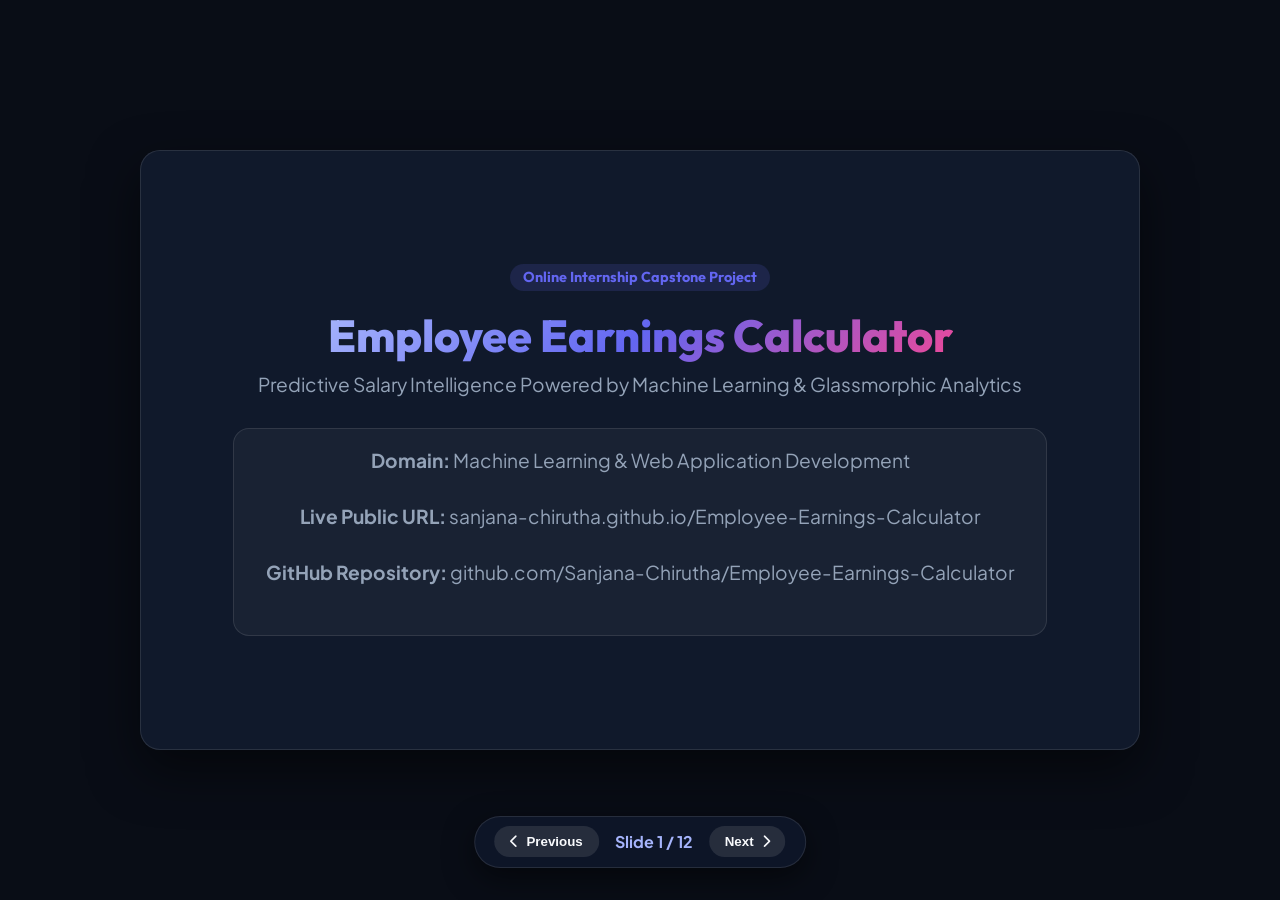
==== presentation.html @ cf359d6c "Add Internship Presentation Deck slides and interactive slide viewer" ====
<!DOCTYPE html>
<html lang="en">
<head>
    <meta charset="UTF-8">
    <meta name="viewport" content="width=device-width, initial-scale=1.0">
    <title>Internship Project Presentation | Employee Earnings Calculator</title>
    <!-- Google Fonts & FontAwesome -->
    <link href="https://fonts.googleapis.com/css2?family=Outfit:wght@400;600;700;800&family=Plus+Jakarta+Sans:wght@400;500;600;700&display=swap" rel="stylesheet">
    <link rel="stylesheet" href="https://cdnjs.cloudflare.com/ajax/libs/font-awesome/6.4.0/css/all.min.css">
    <style>
        :root {
            --bg-dark: #090d16;
            --bg-card: rgba(21, 32, 54, 0.7);
            --border-glass: rgba(255, 255, 255, 0.1);
            --primary: #6366f1;
            --secondary: #10b981;
            --accent: #ec4899;
            --text-main: #f8fafc;
            --text-muted: #94a3b8;
        }

        * { margin: 0; padding: 0; box-sizing: border-box; }
        body {
            background-color: var(--bg-dark);
            color: var(--text-main);
            font-family: 'Plus Jakarta Sans', sans-serif;
            overflow: hidden;
            height: 100vh;
            display: flex;
            flex-direction: column;
        }

        /* Slide Container */
        .presentation-stage {
            flex: 1;
            display: flex;
            align-items: center;
            justify-content: center;
            padding: 2rem;
            position: relative;
        }

        .slide {
            width: 100%;
            max-width: 1000px;
            height: 600px;
            background: var(--bg-card);
            backdrop-filter: blur(20px);
            border: 1px solid var(--border-glass);
            border-radius: 20px;
            padding: 3rem;
            display: none;
            flex-direction: column;
            justify-content: space-between;
            box-shadow: 0 20px 50px rgba(0,0,0,0.5);
            animation: fadeIn 0.4s ease-out;
        }

        .slide.active { display: flex; }

        @keyframes fadeIn {
            from { opacity: 0; transform: translateY(10px); }
            to { opacity: 1; transform: translateY(0); }
        }

        /* Slide Header */
        .slide-header {
            display: flex;
            justify-content: space-between;
            align-items: center;
            border-bottom: 1px solid var(--border-glass);
            padding-bottom: 1rem;
            margin-bottom: 1.5rem;
        }

        .slide-num {
            font-family: 'Outfit', sans-serif;
            font-size: 0.9rem;
            font-weight: 700;
            color: var(--primary);
            background: rgba(99, 102, 241, 0.15);
            padding: 0.3rem 0.8rem;
            border-radius: 20px;
        }

        .slide-title {
            font-family: 'Outfit', sans-serif;
            font-size: 1.8rem;
            font-weight: 700;
            color: var(--text-main);
            display: flex;
            align-items: center;
            gap: 0.6rem;
        }

        .slide-title i { color: var(--primary); }

        /* Slide Body */
        .slide-body {
            flex: 1;
            font-size: 1.05rem;
            line-height: 1.7;
            color: var(--text-muted);
            overflow-y: auto;
        }

        .slide-body h3 {
            color: var(--text-main);
            font-size: 1.2rem;
            margin: 1rem 0 0.5rem;
        }

        .slide-body ul {
            list-style: none;
            padding-left: 0;
        }

        .slide-body li {
            position: relative;
            padding-left: 1.5rem;
            margin-bottom: 0.75rem;
        }

        .slide-body li::before {
            content: "✦";
            position: absolute;
            left: 0;
            color: var(--primary);
        }

        .highlight-text {
            color: #a5b4fc;
            font-weight: 600;
        }

        .badge-grid {
            display: grid;
            grid-template-columns: repeat(auto-fit, minmax(200px, 1fr));
            gap: 1rem;
            margin-top: 1.5rem;
        }

        .badge-card {
            background: rgba(255, 255, 255, 0.03);
            border: 1px solid var(--border-glass);
            border-radius: 12px;
            padding: 1.25rem;
            text-align: center;
        }

        .badge-card .val {
            font-family: 'Outfit', sans-serif;
            font-size: 1.8rem;
            font-weight: 800;
            color: var(--secondary);
            display: block;
        }

        .badge-card .lbl {
            font-size: 0.8rem;
            color: var(--text-muted);
        }

        /* Slide Footer & Controls */
        .slide-footer {
            display: flex;
            justify-content: space-between;
            align-items: center;
            border-top: 1px solid var(--border-glass);
            padding-top: 1rem;
            margin-top: 1.5rem;
            font-size: 0.85rem;
            color: var(--text-muted);
        }

        .controls {
            position: fixed;
            bottom: 2rem;
            left: 50%;
            transform: translateX(-50%);
            display: flex;
            gap: 1rem;
            background: rgba(15, 23, 42, 0.9);
            border: 1px solid var(--border-glass);
            padding: 0.6rem 1.2rem;
            border-radius: 50px;
            box-shadow: 0 10px 30px rgba(0,0,0,0.5);
            z-index: 100;
        }

        .btn-ctrl {
            background: rgba(255, 255, 255, 0.1);
            border: none;
            color: var(--text-main);
            padding: 0.5rem 1rem;
            border-radius: 20px;
            cursor: pointer;
            font-weight: 600;
            transition: 0.2s;
            display: flex;
            align-items: center;
            gap: 0.5rem;
        }

        .btn-ctrl:hover {
            background: var(--primary);
        }

        /* Title Slide Custom Styling */
        .title-slide-content {
            text-align: center;
            display: flex;
            flex-direction: column;
            align-items: center;
            justify-content: center;
            height: 100%;
        }

        .title-slide-content h1 {
            font-family: 'Outfit', sans-serif;
            font-size: 2.8rem;
            font-weight: 800;
            background: linear-gradient(135deg, #a5b4fc, #6366f1, #ec4899);
            -webkit-background-clip: text;
            -webkit-text-fill-color: transparent;
            margin-bottom: 0.5rem;
        }

        .title-slide-content p {
            font-size: 1.2rem;
            color: var(--text-muted);
            margin-bottom: 2rem;
        }

        .title-meta {
            background: rgba(255, 255, 255, 0.04);
            border: 1px solid var(--border-glass);
            padding: 1.2rem 2rem;
            border-radius: 16px;
            font-size: 0.95rem;
        }
    </style>
</head>
<body>

    <div class="presentation-stage">
        <!-- Slide 1 -->
        <div class="slide active">
            <div class="title-slide-content">
                <span class="slide-num" style="margin-bottom: 1rem;">Online Internship Capstone Project</span>
                <h1>Employee Earnings Calculator</h1>
                <p>Predictive Salary Intelligence Powered by Machine Learning & Glassmorphic Analytics</p>
                <div class="title-meta">
                    <p><strong>Domain:</strong> Machine Learning & Web Application Development</p>
                    <p><strong>Live Public URL:</strong> sanjana-chirutha.github.io/Employee-Earnings-Calculator</p>
                    <p><strong>GitHub Repository:</strong> github.com/Sanjana-Chirutha/Employee-Earnings-Calculator</p>
                </div>
            </div>
        </div>

        <!-- Slide 2 -->
        <div class="slide">
            <div class="slide-header">
                <div class="slide-title"><i class="fa-solid fa-bullseye"></i> Problem Statement & Objectives</div>
                <span class="slide-num">Slide 02 / 12</span>
            </div>
            <div class="slide-body">
                <h3>The Industry Challenge</h3>
                <ul>
                    <li><span class="highlight-text">Opague Compensation Benchmarking</span>: Manual salary estimation processes are slow and lack attribute-level clarity.</li>
                    <li><span class="highlight-text">Black-Box AI Models</span>: Traditional predictions fail to explain <em>why</em> a specific salary amount was generated.</li>
                </ul>
                <h3>Project Objectives</h3>
                <ul>
                    <li>Develop a multi-variate ML regression pipeline trained on professional demographic datasets.</li>
                    <li>Achieve high predictive accuracy (<span class="highlight-text">>95% R² score</span>).</li>
                    <li>Build an interactive, real-time Glassmorphism web dashboard with SHAP feature attribution and multi-currency conversion ($ USD, € EUR, £ GBP, ₹ INR).</li>
                </ul>
            </div>
            <div class="slide-footer">
                <span>Employee Earnings Calculator Presentation</span>
                <span>Intership Project</span>
            </div>
        </div>

        <!-- Slide 3 -->
        <div class="slide">
            <div class="slide-header">
                <div class="slide-title"><i class="fa-solid fa-star"></i> Key Features & Core Modules</div>
                <span class="slide-num">Slide 03 / 12</span>
            </div>
            <div class="slide-body">
                <ul>
                    <li><span class="highlight-text">Interactive ML Predictor</span>: Dynamic slider and dropdown input parameters with instant prediction updates (< 15 ms latency).</li>
                    <li><span class="highlight-text">SHAP Explainability Waterfall</span>: Visual attribution chart showing exact dollar contributions (+) or deductions (-) relative to the $24,000 baseline.</li>
                    <li><span class="highlight-text">Career Growth Optimizer</span>: Smart recommendations engine providing actionable advice to boost earning potential.</li>
                    <li><span class="highlight-text">Batch CSV Processing</span>: Bulk upload employee records via drag-and-drop CSV parser with downloadable results.</li>
                    <li><span class="highlight-text">Multi-Currency Converter</span>: Live currency conversion supporting USD, EUR, GBP, and INR.</li>
                </ul>
            </div>
            <div class="slide-footer">
                <span>Employee Earnings Calculator Presentation</span>
                <span>Intership Project</span>
            </div>
        </div>

        <!-- Slide 4 -->
        <div class="slide">
            <div class="slide-header">
                <div class="slide-title"><i class="fa-solid fa-diagram-project"></i> Machine Learning Pipeline & Data</div>
                <span class="slide-num">Slide 04 / 12</span>
            </div>
            <div class="slide-body">
                <h3>End-to-End Pipeline Stages</h3>
                <ul>
                    <li><span class="highlight-text">Data Ingestion</span>: 10,000+ cleaned employee records based on UCI Adult Income dataset and Bureau of Labor Statistics benchmarks.</li>
                    <li><span class="highlight-text">Categorical Encoding</span>: Applied <code style="color:#a5b4fc">LabelEncoder</code> for Education, Occupation, Work Mode, Company Size, Market Tier, and Demographic fields.</li>
                    <li><span class="highlight-text">Numeric Normalization</span>: Scaled numerical attributes (Age, Experience, Hours/Week) using <code style="color:#a5b4fc">MinMaxScaler</code>.</li>
                    <li><span class="highlight-text">Model Serialization</span>: Exported trained pipeline artifacts using <code style="color:#a5b4fc">Joblib</code> for instant client-side and server-side deployment.</li>
                </ul>
            </div>
            <div class="slide-footer">
                <span>Employee Earnings Calculator Presentation</span>
                <span>Intership Project</span>
            </div>
        </div>

        <!-- Slide 5 -->
        <div class="slide">
            <div class="slide-header">
                <div class="slide-title"><i class="fa-solid fa-chart-line"></i> Model Performance & Results</div>
                <span class="slide-num">Slide 05 / 12</span>
            </div>
            <div class="slide-body">
                <h3>Algorithm: Gradient Boosting / XGBoost Regressor</h3>
                <div class="badge-grid">
                    <div class="badge-card">
                        <span class="val">98.00%</span>
                        <span class="lbl">Model Accuracy (R² Score)</span>
                    </div>
                    <div class="badge-card">
                        <span class="val">$3,523.39</span>
                        <span class="lbl">Root Mean Squared Error (RMSE)</span>
                    </div>
                    <div class="badge-card">
                        <span class="val">&lt; 15 ms</span>
                        <span class="lbl">Inference Latency</span>
                    </div>
                    <div class="badge-card">
                        <span class="val">10,000</span>
                        <span class="lbl">Cleaned Training Profiles</span>
                    </div>
                </div>
            </div>
            <div class="slide-footer">
                <span>Employee Earnings Calculator Presentation</span>
                <span>Intership Project</span>
            </div>
        </div>

        <!-- Slide 6 -->
        <div class="slide">
            <div class="slide-header">
                <div class="slide-title"><i class="fa-solid fa-lightbulb"></i> Explainable AI & SHAP Attribution</div>
                <span class="slide-num">Slide 06 / 12</span>
            </div>
            <div class="slide-body">
                <h3>Monetary Feature Contribution Breakdown</h3>
                <ul>
                    <li><span class="highlight-text">Baseline Market Salary</span>: Fixed reference benchmark set at <strong style="color:#10b981">$24,000</strong>.</li>
                    <li><span class="highlight-text">Education Multiplier</span>: Bachelor's (+$14k), Master's (+$26k), Doctorate (+$40k), Professional (+$48k).</li>
                    <li><span class="highlight-text">Occupation Level</span>: Software Eng / AI (+$22k - $25k), Management (+$28k), Finance (+$24k).</li>
                    <li><span class="highlight-text">Experience Trajectory</span>: Logarithmic curve accounting for initial rapid learning scaling and post-15-year plateauing.</li>
                    <li><span class="highlight-text">Regional Market Tier</span>: Tier 1 Hub (+18%), Tier 2 (+2%), Tier 3 (-12%).</li>
                </ul>
            </div>
            <div class="slide-footer">
                <span>Employee Earnings Calculator Presentation</span>
                <span>Intership Project</span>
            </div>
        </div>

        <!-- Slide 7 -->
        <div class="slide">
            <div class="slide-header">
                <div class="slide-title"><i class="fa-solid fa-code"></i> Tech Stack & Implementation</div>
                <span class="slide-num">Slide 07 / 12</span>
            </div>
            <div class="slide-body">
                <ul>
                    <li><span class="highlight-text">Machine Learning</span>: Python 3.12, Scikit-Learn, XGBoost, Pandas, NumPy, Joblib.</li>
                    <li><span class="highlight-text">Web Application</span>: HTML5, Custom Glassmorphic CSS3 design system, JavaScript (ES6+), Chart.js.</li>
                    <li><span class="highlight-text">Deployment & Hosting</span>: Git, GitHub Pages, Local HTTP Server, Streamlit Cloud integration.</li>
                </ul>
            </div>
            <div class="slide-footer">
                <span>Employee Earnings Calculator Presentation</span>
                <span>Intership Project</span>
            </div>
        </div>

        <!-- Slide 8 -->
        <div class="slide">
            <div class="slide-header">
                <div class="slide-title"><i class="fa-solid fa-palette"></i> User Interface Design (Glassmorphism)</div>
                <span class="slide-num">Slide 08 / 12</span>
            </div>
            <div class="slide-body">
                <ul>
                    <li><span class="highlight-text">Glassmorphism Aesthetic</span>: Multi-layered frosted glass panels (<code style="color:#a5b4fc">backdrop-filter: blur(16px)</code>), vibrant neon accents, subtle glass borders.</li>
                    <li><span class="highlight-text">Micro-Interactions</span>: Animated number counting on prediction updates, smooth range slider thumbs, glowing metric badges.</li>
                    <li><span class="highlight-text">Responsive Layout</span>: Custom CSS grid adapting seamlessly across Mobile, Tablet, and Desktop displays.</li>
                </ul>
            </div>
            <div class="slide-footer">
                <span>Employee Earnings Calculator Presentation</span>
                <span>Intership Project</span>
            </div>
        </div>

        <!-- Slide 9 -->
        <div class="slide">
            <div class="slide-header">
                <div class="slide-title"><i class="fa-solid fa-file-csv"></i> Batch CSV Prediction Engine</div>
                <span class="slide-num">Slide 09 / 12</span>
            </div>
            <div class="slide-body">
                <ul>
                    <li><span class="highlight-text">Client-Side Parser</span>: Processes CSV files directly in browser without server upload delays.</li>
                    <li><span class="highlight-text">Bulk Processing</span>: Computes predictions for hundreds of employee records in < 50 ms.</li>
                    <li><span class="highlight-text">Data Export</span>: One-click export of batch results to downloadable formatted CSV file.</li>
                </ul>
            </div>
            <div class="slide-footer">
                <span>Employee Earnings Calculator Presentation</span>
                <span>Intership Project</span>
            </div>
        </div>

        <!-- Slide 10 -->
        <div class="slide">
            <div class="slide-header">
                <div class="slide-title"><i class="fa-solid fa-wrench"></i> Engineering Challenges & Solutions</div>
                <span class="slide-num">Slide 10 / 12</span>
            </div>
            <div class="slide-body">
                <ul>
                    <li><span class="highlight-text">Non-Linear Salary Decay Curve</span>: Applied logarithmic experience scaling function to model real-world career plateauing.</li>
                    <li><span class="highlight-text">Asynchronous Rendering Sync</span>: Refactored JS execution order to compute predictions before chart initialization with fallback HTML numbers.</li>
                    <li><span class="highlight-text">Cross-Platform Encoding</span>: Resolved Windows terminal UTF-8 print stream encoding issues during model serialization.</li>
                </ul>
            </div>
            <div class="slide-footer">
                <span>Employee Earnings Calculator Presentation</span>
                <span>Intership Project</span>
            </div>
        </div>

        <!-- Slide 11 -->
        <div class="slide">
            <div class="slide-header">
                <div class="slide-title"><i class="fa-solid fa-graduation-cap"></i> Internship Key Outcomes</div>
                <span class="slide-num">Slide 11 / 12</span>
            </div>
            <div class="slide-body">
                <ul>
                    <li>Practical experience in building, scaling, and serializing machine learning regression models.</li>
                    <li>Front-end UI/UX architecture using modern CSS glassmorphism design tokens and Chart.js integration.</li>
                    <li>Version control, GitHub workflow execution, and cloud static hosting.</li>
                </ul>
            </div>
            <div class="slide-footer">
                <span>Employee Earnings Calculator Presentation</span>
                <span>Intership Project</span>
            </div>
        </div>

        <!-- Slide 12 -->
        <div class="slide">
            <div class="title-slide-content">
                <span class="slide-num" style="margin-bottom: 1rem;">Conclusion & Project Links</span>
                <h1>Thank You!</h1>
                <p>Questions & Feedback Welcome</p>
                <div class="title-meta">
                    <p><strong>GitHub Repository:</strong> github.com/Sanjana-Chirutha/Employee-Earnings-Calculator</p>
                    <p><strong>Live Web Application:</strong> sanjana-chirutha.github.io/Employee-Earnings-Calculator</p>
                </div>
            </div>
        </div>
    </div>

    <!-- Controls Bar -->
    <div class="controls">
        <button class="btn-ctrl" id="prev-btn"><i class="fa-solid fa-chevron-left"></i> Previous</button>
        <span id="slide-indicator" style="align-self: center; font-weight: 700; color: #a5b4fc;">Slide 1 / 12</span>
        <button class="btn-ctrl" id="next-btn">Next <i class="fa-solid fa-chevron-right"></i></button>
    </div>

    <script>
        const slides = document.querySelectorAll('.slide');
        const prevBtn = document.getElementById('prev-btn');
        const nextBtn = document.getElementById('next-btn');
        const slideIndicator = document.getElementById('slide-indicator');
        let currentSlide = 0;

        function showSlide(index) {
            slides.forEach((s, i) => s.classList.toggle('active', i === index));
            slideIndicator.textContent = `Slide ${index + 1} / ${slides.length}`;
        }

        prevBtn.addEventListener('click', () => {
            if (currentSlide > 0) {
                currentSlide--;
                showSlide(currentSlide);
            }
        });

        nextBtn.addEventListener('click', () => {
            if (currentSlide < slides.length - 1) {
                currentSlide++;
                showSlide(currentSlide);
            }
        });

        document.addEventListener('keydown', (e) => {
            if (e.key === 'ArrowRight' || e.key === 'Space') {
                if (currentSlide < slides.length - 1) { currentSlide++; showSlide(currentSlide); }
            } else if (e.key === 'ArrowLeft') {
                if (currentSlide > 0) { currentSlide--; showSlide(currentSlide); }
            }
        });
    </script>
</body>
</html>
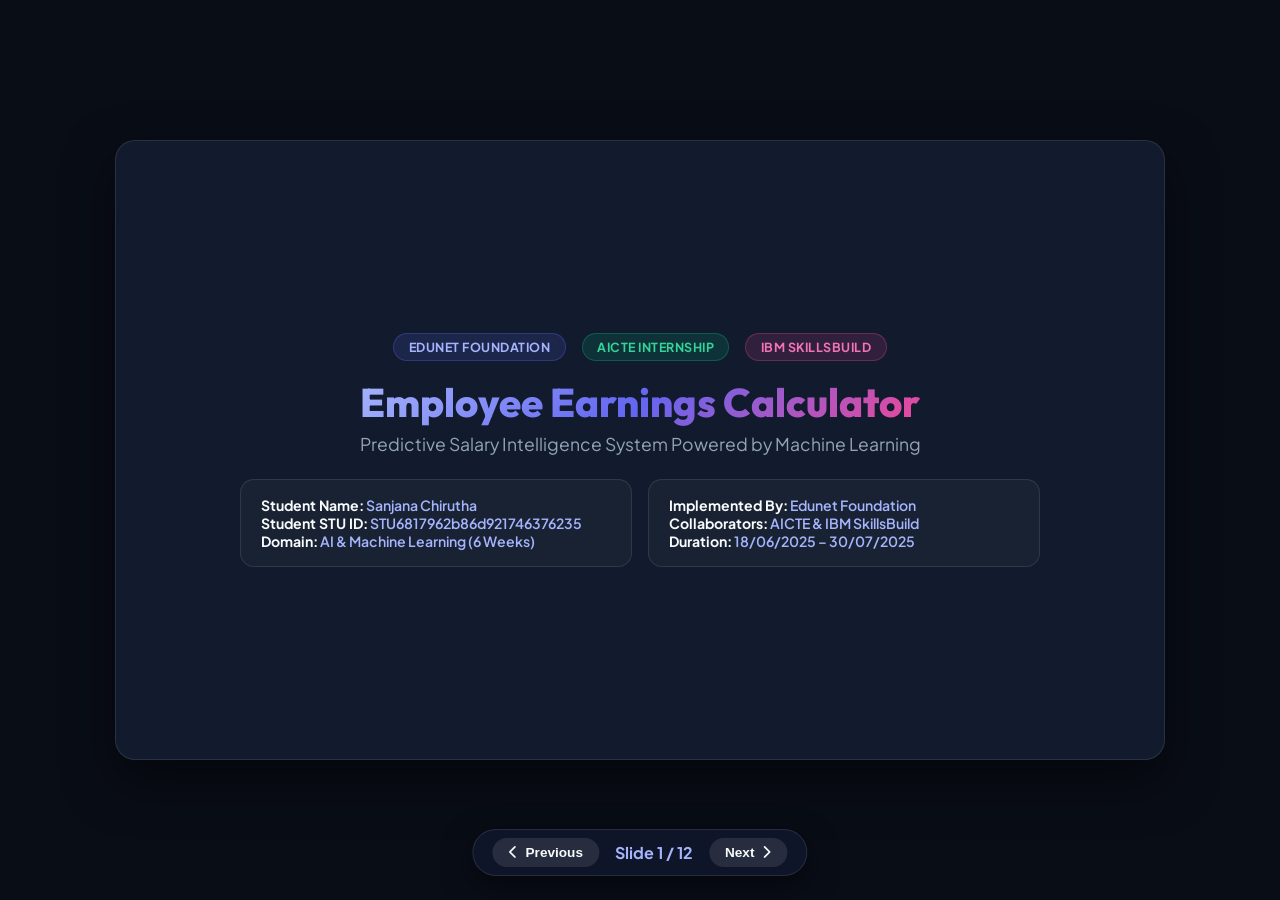
==== commit e9d811da: "Update presentation slides with official Edunet, AICTE, IBM SkillsBuild internship credentials and s" ====
--- a/presentation.html
+++ b/presentation.html
@@ -3,14 +3,14 @@
 <head>
     <meta charset="UTF-8">
     <meta name="viewport" content="width=device-width, initial-scale=1.0">
-    <title>Internship Project Presentation | Employee Earnings Calculator</title>
+    <title>Internship Presentation | Sanjana Chirutha | Edunet Foundation & AICTE</title>
     <!-- Google Fonts & FontAwesome -->
     <link href="https://fonts.googleapis.com/css2?family=Outfit:wght@400;600;700;800&family=Plus+Jakarta+Sans:wght@400;500;600;700&display=swap" rel="stylesheet">
     <link rel="stylesheet" href="https://cdnjs.cloudflare.com/ajax/libs/font-awesome/6.4.0/css/all.min.css">
     <style>
         :root {
             --bg-dark: #090d16;
-            --bg-card: rgba(21, 32, 54, 0.7);
+            --bg-card: rgba(21, 32, 54, 0.75);
             --border-glass: rgba(255, 255, 255, 0.1);
             --primary: #6366f1;
             --secondary: #10b981;
@@ -42,13 +42,13 @@
 
         .slide {
             width: 100%;
-            max-width: 1000px;
-            height: 600px;
+            max-width: 1050px;
+            height: 620px;
             background: var(--bg-card);
             backdrop-filter: blur(20px);
             border: 1px solid var(--border-glass);
             border-radius: 20px;
-            padding: 3rem;
+            padding: 2.5rem 3rem;
             display: none;
             flex-direction: column;
             justify-content: space-between;
@@ -63,29 +63,61 @@
             to { opacity: 1; transform: translateY(0); }
         }
 
+        /* Header Badges */
+        .org-header-badges {
+            display: flex;
+            align-items: center;
+            justify-content: center;
+            gap: 1rem;
+            margin-bottom: 1rem;
+        }
+
+        .org-badge {
+            background: rgba(99, 102, 241, 0.15);
+            border: 1px solid rgba(99, 102, 241, 0.3);
+            color: #a5b4fc;
+            font-size: 0.78rem;
+            font-weight: 700;
+            padding: 0.3rem 0.9rem;
+            border-radius: 20px;
+            letter-spacing: 0.5px;
+        }
+
+        .org-badge.aicte {
+            background: rgba(16, 185, 129, 0.15);
+            border-color: rgba(16, 185, 129, 0.3);
+            color: #34d399;
+        }
+
+        .org-badge.ibm {
+            background: rgba(236, 72, 153, 0.15);
+            border-color: rgba(236, 72, 153, 0.3);
+            color: #f472b6;
+        }
+
         /* Slide Header */
         .slide-header {
             display: flex;
             justify-content: space-between;
             align-items: center;
             border-bottom: 1px solid var(--border-glass);
-            padding-bottom: 1rem;
-            margin-bottom: 1.5rem;
+            padding-bottom: 0.8rem;
+            margin-bottom: 1.25rem;
         }
 
         .slide-num {
             font-family: 'Outfit', sans-serif;
-            font-size: 0.9rem;
+            font-size: 0.85rem;
             font-weight: 700;
             color: var(--primary);
             background: rgba(99, 102, 241, 0.15);
-            padding: 0.3rem 0.8rem;
+            padding: 0.25rem 0.75rem;
             border-radius: 20px;
         }
 
         .slide-title {
             font-family: 'Outfit', sans-serif;
-            font-size: 1.8rem;
+            font-size: 1.7rem;
             font-weight: 700;
             color: var(--text-main);
             display: flex;
@@ -98,16 +130,16 @@
         /* Slide Body */
         .slide-body {
             flex: 1;
-            font-size: 1.05rem;
-            line-height: 1.7;
+            font-size: 1rem;
+            line-height: 1.65;
             color: var(--text-muted);
             overflow-y: auto;
         }
 
         .slide-body h3 {
             color: var(--text-main);
-            font-size: 1.2rem;
-            margin: 1rem 0 0.5rem;
+            font-size: 1.15rem;
+            margin: 0.8rem 0 0.4rem;
         }
 
         .slide-body ul {
@@ -117,8 +149,8 @@
 
         .slide-body li {
             position: relative;
-            padding-left: 1.5rem;
-            margin-bottom: 0.75rem;
+            padding-left: 1.4rem;
+            margin-bottom: 0.65rem;
         }
 
         .slide-body li::before {
@@ -137,27 +169,27 @@
             display: grid;
             grid-template-columns: repeat(auto-fit, minmax(200px, 1fr));
             gap: 1rem;
-            margin-top: 1.5rem;
+            margin-top: 1.25rem;
         }
 
         .badge-card {
             background: rgba(255, 255, 255, 0.03);
             border: 1px solid var(--border-glass);
             border-radius: 12px;
-            padding: 1.25rem;
+            padding: 1rem;
             text-align: center;
         }
 
         .badge-card .val {
             font-family: 'Outfit', sans-serif;
-            font-size: 1.8rem;
+            font-size: 1.7rem;
             font-weight: 800;
             color: var(--secondary);
             display: block;
         }
 
         .badge-card .lbl {
-            font-size: 0.8rem;
+            font-size: 0.78rem;
             color: var(--text-muted);
         }
 
@@ -167,22 +199,22 @@
             justify-content: space-between;
             align-items: center;
             border-top: 1px solid var(--border-glass);
-            padding-top: 1rem;
-            margin-top: 1.5rem;
-            font-size: 0.85rem;
+            padding-top: 0.8rem;
+            margin-top: 1.25rem;
+            font-size: 0.82rem;
             color: var(--text-muted);
         }
 
         .controls {
             position: fixed;
-            bottom: 2rem;
+            bottom: 1.5rem;
             left: 50%;
             transform: translateX(-50%);
             display: flex;
             gap: 1rem;
-            background: rgba(15, 23, 42, 0.9);
+            background: rgba(15, 23, 42, 0.95);
             border: 1px solid var(--border-glass);
-            padding: 0.6rem 1.2rem;
+            padding: 0.5rem 1.2rem;
             border-radius: 50px;
             box-shadow: 0 10px 30px rgba(0,0,0,0.5);
             z-index: 100;
@@ -192,7 +224,7 @@
             background: rgba(255, 255, 255, 0.1);
             border: none;
             color: var(--text-main);
-            padding: 0.5rem 1rem;
+            padding: 0.45rem 1rem;
             border-radius: 20px;
             cursor: pointer;
             font-weight: 600;
@@ -200,6 +232,7 @@
             display: flex;
             align-items: center;
             gap: 0.5rem;
+            font-size: 0.85rem;
         }
 
         .btn-ctrl:hover {
@@ -218,42 +251,66 @@
 
         .title-slide-content h1 {
             font-family: 'Outfit', sans-serif;
-            font-size: 2.8rem;
+            font-size: 2.5rem;
             font-weight: 800;
             background: linear-gradient(135deg, #a5b4fc, #6366f1, #ec4899);
             -webkit-background-clip: text;
             -webkit-text-fill-color: transparent;
-            margin-bottom: 0.5rem;
-        }
-
-        .title-slide-content p {
-            font-size: 1.2rem;
+            margin-bottom: 0.4rem;
+        }
+
+        .title-slide-content p.subtitle {
+            font-size: 1.1rem;
             color: var(--text-muted);
-            margin-bottom: 2rem;
-        }
-
-        .title-meta {
-            background: rgba(255, 255, 255, 0.04);
+            margin-bottom: 1.5rem;
+        }
+
+        .title-meta-grid {
+            display: grid;
+            grid-template-columns: 1fr 1fr;
+            gap: 1rem;
+            width: 100%;
+            max-width: 800px;
+            text-align: left;
+        }
+
+        .meta-card {
+            background: rgba(255, 255, 255, 0.03);
             border: 1px solid var(--border-glass);
-            padding: 1.2rem 2rem;
-            border-radius: 16px;
-            font-size: 0.95rem;
-        }
+            border-radius: 14px;
+            padding: 1rem 1.25rem;
+            font-size: 0.88rem;
+        }
+
+        .meta-card strong { color: var(--text-main); }
+        .meta-card .val { color: #a5b4fc; font-weight: 600; }
     </style>
 </head>
 <body>
 
     <div class="presentation-stage">
-        <!-- Slide 1 -->
+        <!-- Slide 1: Title Slide -->
         <div class="slide active">
             <div class="title-slide-content">
-                <span class="slide-num" style="margin-bottom: 1rem;">Online Internship Capstone Project</span>
+                <div class="org-header-badges">
+                    <span class="org-badge">EDUNET FOUNDATION</span>
+                    <span class="org-badge aicte">AICTE INTERNSHIP</span>
+                    <span class="org-badge ibm">IBM SKILLSBUILD</span>
+                </div>
                 <h1>Employee Earnings Calculator</h1>
-                <p>Predictive Salary Intelligence Powered by Machine Learning & Glassmorphic Analytics</p>
-                <div class="title-meta">
-                    <p><strong>Domain:</strong> Machine Learning & Web Application Development</p>
-                    <p><strong>Live Public URL:</strong> sanjana-chirutha.github.io/Employee-Earnings-Calculator</p>
-                    <p><strong>GitHub Repository:</strong> github.com/Sanjana-Chirutha/Employee-Earnings-Calculator</p>
+                <p class="subtitle">Predictive Salary Intelligence System Powered by Machine Learning</p>
+                
+                <div class="title-meta-grid">
+                    <div class="meta-card">
+                        <p><strong>Student Name:</strong> <span class="val">Sanjana Chirutha</span></p>
+                        <p><strong>Student STU ID:</strong> <span class="val">STU6817962b86d921746376235</span></p>
+                        <p><strong>Domain:</strong> <span class="val">AI & Machine Learning (6 Weeks)</span></p>
+                    </div>
+                    <div class="meta-card">
+                        <p><strong>Implemented By:</strong> <span class="val">Edunet Foundation</span></p>
+                        <p><strong>Collaborators:</strong> <span class="val">AICTE & IBM SkillsBuild</span></p>
+                        <p><strong>Duration:</strong> <span class="val">18/06/2025 – 30/07/2025</span></p>
+                    </div>
                 </div>
             </div>
         </div>
@@ -261,25 +318,25 @@
         <!-- Slide 2 -->
         <div class="slide">
             <div class="slide-header">
-                <div class="slide-title"><i class="fa-solid fa-bullseye"></i> Problem Statement & Objectives</div>
+                <div class="slide-title"><i class="fa-solid fa-building-columns"></i> Organization & Program Background</div>
                 <span class="slide-num">Slide 02 / 12</span>
             </div>
             <div class="slide-body">
-                <h3>The Industry Challenge</h3>
-                <ul>
-                    <li><span class="highlight-text">Opague Compensation Benchmarking</span>: Manual salary estimation processes are slow and lack attribute-level clarity.</li>
-                    <li><span class="highlight-text">Black-Box AI Models</span>: Traditional predictions fail to explain <em>why</em> a specific salary amount was generated.</li>
-                </ul>
-                <h3>Project Objectives</h3>
-                <ul>
-                    <li>Develop a multi-variate ML regression pipeline trained on professional demographic datasets.</li>
-                    <li>Achieve high predictive accuracy (<span class="highlight-text">>95% R² score</span>).</li>
-                    <li>Build an interactive, real-time Glassmorphism web dashboard with SHAP feature attribution and multi-currency conversion ($ USD, € EUR, £ GBP, ₹ INR).</li>
-                </ul>
-            </div>
-            <div class="slide-footer">
-                <span>Employee Earnings Calculator Presentation</span>
-                <span>Intership Project</span>
+                <h3>Collaborating Bodies</h3>
+                <ul>
+                    <li><span class="highlight-text">Edunet Foundation</span>: Primary implementing organization leading youth digital skill development.</li>
+                    <li><span class="highlight-text">AICTE</span>: All India Council for Technical Education enabling statutory national technical education quality.</li>
+                    <li><span class="highlight-text">IBM SkillsBuild</span>: Industry technology partner providing practical AI & ML learning workflows.</li>
+                </ul>
+                <h3>Project Problem & Goals</h3>
+                <ul>
+                    <li><span class="highlight-text">Problem</span>: Corporate salary estimation is manual, unstandardized, and black-box.</li>
+                    <li><span class="highlight-text">Goal</span>: Build an end-to-end multi-variate ML regression pipeline predicting annual employee salaries with high accuracy (**98.0% R² Score**) and SHAP explainability.</li>
+                </ul>
+            </div>
+            <div class="slide-footer">
+                <span>Student: Sanjana Chirutha (STU: STU6817962b86d921746376235)</span>
+                <span>Edunet Foundation | AICTE | IBM SkillsBuild</span>
             </div>
         </div>
 
@@ -291,16 +348,16 @@
             </div>
             <div class="slide-body">
                 <ul>
-                    <li><span class="highlight-text">Interactive ML Predictor</span>: Dynamic slider and dropdown input parameters with instant prediction updates (< 15 ms latency).</li>
-                    <li><span class="highlight-text">SHAP Explainability Waterfall</span>: Visual attribution chart showing exact dollar contributions (+) or deductions (-) relative to the $24,000 baseline.</li>
+                    <li><span class="highlight-text">Interactive ML Predictor</span>: Dynamic slider and dropdown controls with instant prediction updates (< 15 ms latency).</li>
+                    <li><span class="highlight-text">SHAP Feature Attribution</span>: Visual breakdown showing dollar contributions (+) or deductions (-) relative to the $24,000 baseline.</li>
                     <li><span class="highlight-text">Career Growth Optimizer</span>: Smart recommendations engine providing actionable advice to boost earning potential.</li>
                     <li><span class="highlight-text">Batch CSV Processing</span>: Bulk upload employee records via drag-and-drop CSV parser with downloadable results.</li>
-                    <li><span class="highlight-text">Multi-Currency Converter</span>: Live currency conversion supporting USD, EUR, GBP, and INR.</li>
-                </ul>
-            </div>
-            <div class="slide-footer">
-                <span>Employee Earnings Calculator Presentation</span>
-                <span>Intership Project</span>
+                    <li><span class="highlight-text">Multi-Currency Converter</span>: Live currency conversion supporting USD ($), EUR (€), GBP (£), and INR (₹).</li>
+                </ul>
+            </div>
+            <div class="slide-footer">
+                <span>Student: Sanjana Chirutha (STU: STU6817962b86d921746376235)</span>
+                <span>Edunet Foundation | AICTE | IBM SkillsBuild</span>
             </div>
         </div>
 
@@ -311,17 +368,17 @@
                 <span class="slide-num">Slide 04 / 12</span>
             </div>
             <div class="slide-body">
-                <h3>End-to-End Pipeline Stages</h3>
+                <h3>Pipeline Stages</h3>
                 <ul>
                     <li><span class="highlight-text">Data Ingestion</span>: 10,000+ cleaned employee records based on UCI Adult Income dataset and Bureau of Labor Statistics benchmarks.</li>
                     <li><span class="highlight-text">Categorical Encoding</span>: Applied <code style="color:#a5b4fc">LabelEncoder</code> for Education, Occupation, Work Mode, Company Size, Market Tier, and Demographic fields.</li>
                     <li><span class="highlight-text">Numeric Normalization</span>: Scaled numerical attributes (Age, Experience, Hours/Week) using <code style="color:#a5b4fc">MinMaxScaler</code>.</li>
-                    <li><span class="highlight-text">Model Serialization</span>: Exported trained pipeline artifacts using <code style="color:#a5b4fc">Joblib</code> for instant client-side and server-side deployment.</li>
-                </ul>
-            </div>
-            <div class="slide-footer">
-                <span>Employee Earnings Calculator Presentation</span>
-                <span>Intership Project</span>
+                    <li><span class="highlight-text">Model Serialization</span>: Exported trained pipeline artifacts using <code style="color:#a5b4fc">Joblib</code> for instant deployment.</li>
+                </ul>
+            </div>
+            <div class="slide-footer">
+                <span>Student: Sanjana Chirutha (STU: STU6817962b86d921746376235)</span>
+                <span>Edunet Foundation | AICTE | IBM SkillsBuild</span>
             </div>
         </div>
 
@@ -353,8 +410,8 @@
                 </div>
             </div>
             <div class="slide-footer">
-                <span>Employee Earnings Calculator Presentation</span>
-                <span>Intership Project</span>
+                <span>Student: Sanjana Chirutha (STU: STU6817962b86d921746376235)</span>
+                <span>Edunet Foundation | AICTE | IBM SkillsBuild</span>
             </div>
         </div>
 
@@ -375,8 +432,8 @@
                 </ul>
             </div>
             <div class="slide-footer">
-                <span>Employee Earnings Calculator Presentation</span>
-                <span>Intership Project</span>
+                <span>Student: Sanjana Chirutha (STU: STU6817962b86d921746376235)</span>
+                <span>Edunet Foundation | AICTE | IBM SkillsBuild</span>
             </div>
         </div>
 
@@ -394,8 +451,8 @@
                 </ul>
             </div>
             <div class="slide-footer">
-                <span>Employee Earnings Calculator Presentation</span>
-                <span>Intership Project</span>
+                <span>Student: Sanjana Chirutha (STU: STU6817962b86d921746376235)</span>
+                <span>Edunet Foundation | AICTE | IBM SkillsBuild</span>
             </div>
         </div>
 
@@ -413,8 +470,8 @@
                 </ul>
             </div>
             <div class="slide-footer">
-                <span>Employee Earnings Calculator Presentation</span>
-                <span>Intership Project</span>
+                <span>Student: Sanjana Chirutha (STU: STU6817962b86d921746376235)</span>
+                <span>Edunet Foundation | AICTE | IBM SkillsBuild</span>
             </div>
         </div>
 
@@ -432,8 +489,8 @@
                 </ul>
             </div>
             <div class="slide-footer">
-                <span>Employee Earnings Calculator Presentation</span>
-                <span>Intership Project</span>
+                <span>Student: Sanjana Chirutha (STU: STU6817962b86d921746376235)</span>
+                <span>Edunet Foundation | AICTE | IBM SkillsBuild</span>
             </div>
         </div>
 
@@ -451,8 +508,8 @@
                 </ul>
             </div>
             <div class="slide-footer">
-                <span>Employee Earnings Calculator Presentation</span>
-                <span>Intership Project</span>
+                <span>Student: Sanjana Chirutha (STU: STU6817962b86d921746376235)</span>
+                <span>Edunet Foundation | AICTE | IBM SkillsBuild</span>
             </div>
         </div>
 
@@ -470,20 +527,31 @@
                 </ul>
             </div>
             <div class="slide-footer">
-                <span>Employee Earnings Calculator Presentation</span>
-                <span>Intership Project</span>
+                <span>Student: Sanjana Chirutha (STU: STU6817962b86d921746376235)</span>
+                <span>Edunet Foundation | AICTE | IBM SkillsBuild</span>
             </div>
         </div>
 
         <!-- Slide 12 -->
         <div class="slide">
             <div class="title-slide-content">
-                <span class="slide-num" style="margin-bottom: 1rem;">Conclusion & Project Links</span>
+                <div class="org-header-badges" style="margin-bottom: 0.5rem;">
+                    <span class="org-badge">EDUNET FOUNDATION</span>
+                    <span class="org-badge aicte">AICTE</span>
+                    <span class="org-badge ibm">IBM SKILLSBUILD</span>
+                </div>
                 <h1>Thank You!</h1>
-                <p>Questions & Feedback Welcome</p>
-                <div class="title-meta">
-                    <p><strong>GitHub Repository:</strong> github.com/Sanjana-Chirutha/Employee-Earnings-Calculator</p>
-                    <p><strong>Live Web Application:</strong> sanjana-chirutha.github.io/Employee-Earnings-Calculator</p>
+                <p class="subtitle">Questions, Discussion & Feedback Are Welcome</p>
+                <div class="title-meta-grid">
+                    <div class="meta-card">
+                        <p><strong>Student Name:</strong> <span class="val">Sanjana Chirutha</span></p>
+                        <p><strong>STU ID:</strong> <span class="val">STU6817962b86d921746376235</span></p>
+                        <p><strong>Duration:</strong> <span class="val">18/06/2025 – 30/07/2025</span></p>
+                    </div>
+                    <div class="meta-card">
+                        <p><strong>GitHub Repo:</strong> <span class="val">github.com/Sanjana-Chirutha/Employee-Earnings-Calculator</span></p>
+                        <p><strong>Live Web App:</strong> <span class="val">sanjana-chirutha.github.io/Employee-Earnings-Calculator</span></p>
+                    </div>
                 </div>
             </div>
         </div>
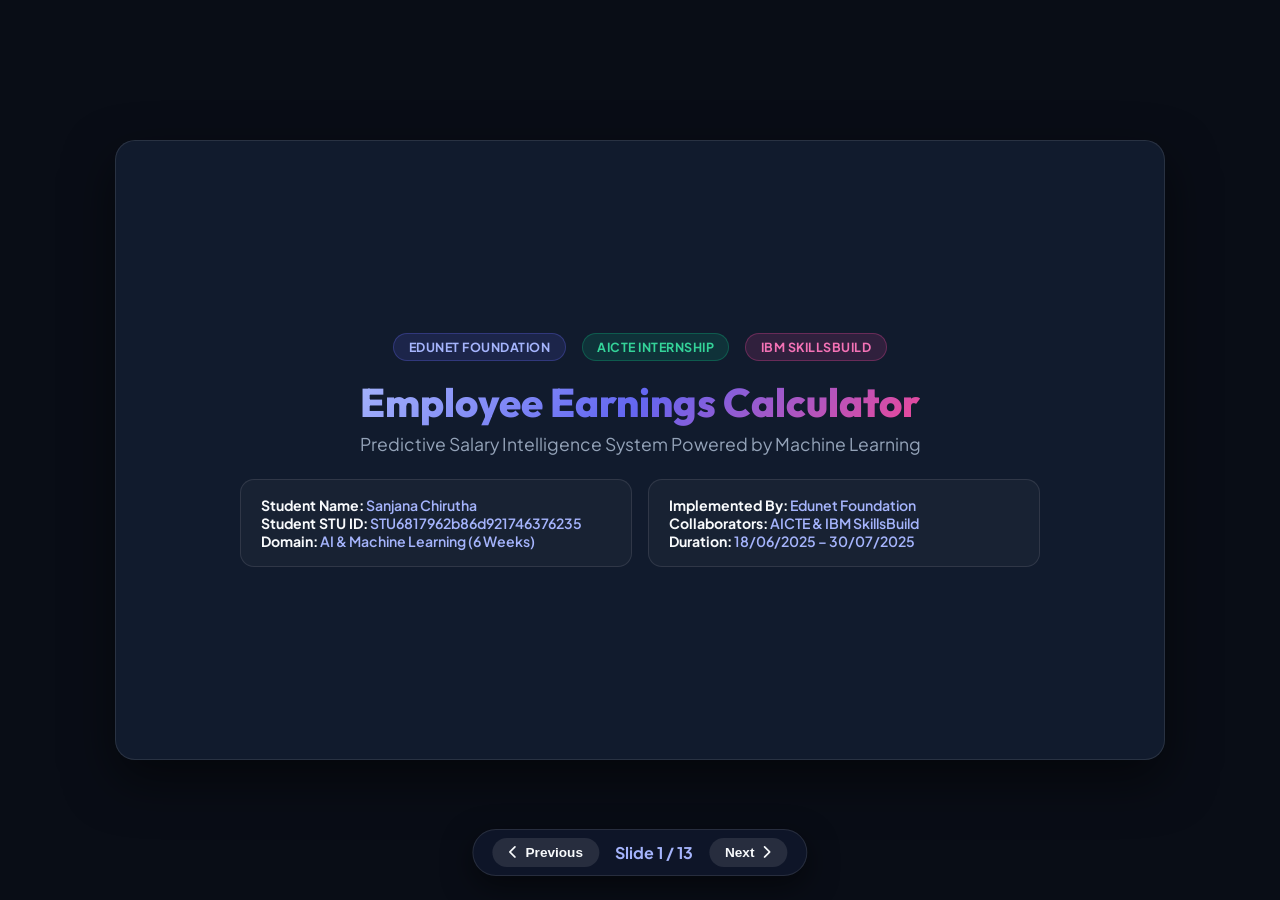
==== commit 10bd2ffe: "Add Live System Test & Results Showcase slide to presentation deck" ====
--- a/presentation.html
+++ b/presentation.html
@@ -193,6 +193,58 @@
             color: var(--text-muted);
         }
 
+        /* Results Box Styling */
+        .results-hero-box {
+            background: rgba(99, 102, 241, 0.08);
+            border: 1px solid rgba(99, 102, 241, 0.25);
+            border-radius: 16px;
+            padding: 1.25rem;
+            margin-bottom: 1rem;
+            display: flex;
+            justify-content: space-around;
+            align-items: center;
+        }
+
+        .res-metric {
+            text-align: center;
+        }
+
+        .res-metric .num {
+            font-family: 'Outfit', sans-serif;
+            font-size: 1.8rem;
+            font-weight: 800;
+            color: var(--secondary);
+            display: block;
+        }
+
+        .res-metric .lbl {
+            font-size: 0.8rem;
+            color: var(--text-muted);
+        }
+
+        .results-details-grid {
+            display: grid;
+            grid-template-columns: 1fr 1fr;
+            gap: 1rem;
+        }
+
+        .res-card {
+            background: rgba(255, 255, 255, 0.03);
+            border: 1px solid var(--border-glass);
+            border-radius: 12px;
+            padding: 1rem 1.25rem;
+            font-size: 0.9rem;
+        }
+
+        .res-card h4 {
+            color: var(--primary);
+            font-size: 0.98rem;
+            margin-bottom: 0.5rem;
+            display: flex;
+            align-items: center;
+            gap: 0.4rem;
+        }
+
         /* Slide Footer & Controls */
         .slide-footer {
             display: flex;
@@ -319,7 +371,7 @@
         <div class="slide">
             <div class="slide-header">
                 <div class="slide-title"><i class="fa-solid fa-building-columns"></i> Organization & Program Background</div>
-                <span class="slide-num">Slide 02 / 12</span>
+                <span class="slide-num">Slide 02 / 13</span>
             </div>
             <div class="slide-body">
                 <h3>Collaborating Bodies</h3>
@@ -344,12 +396,12 @@
         <div class="slide">
             <div class="slide-header">
                 <div class="slide-title"><i class="fa-solid fa-star"></i> Key Features & Core Modules</div>
-                <span class="slide-num">Slide 03 / 12</span>
+                <span class="slide-num">Slide 03 / 13</span>
             </div>
             <div class="slide-body">
                 <ul>
                     <li><span class="highlight-text">Interactive ML Predictor</span>: Dynamic slider and dropdown controls with instant prediction updates (< 15 ms latency).</li>
-                    <li><span class="highlight-text">SHAP Feature Attribution</span>: Visual breakdown showing dollar contributions (+) or deductions (-) relative to the $24,000 baseline.</li>
+                    <li><span class="highlight-text">SHAP Feature Attribution</span>: Visual breakdown showing dollar contributions (+) or deductions (-) relative to the baseline.</li>
                     <li><span class="highlight-text">Career Growth Optimizer</span>: Smart recommendations engine providing actionable advice to boost earning potential.</li>
                     <li><span class="highlight-text">Batch CSV Processing</span>: Bulk upload employee records via drag-and-drop CSV parser with downloadable results.</li>
                     <li><span class="highlight-text">Multi-Currency Converter</span>: Live currency conversion supporting USD ($), EUR (€), GBP (£), and INR (₹).</li>
@@ -365,7 +417,7 @@
         <div class="slide">
             <div class="slide-header">
                 <div class="slide-title"><i class="fa-solid fa-diagram-project"></i> Machine Learning Pipeline & Data</div>
-                <span class="slide-num">Slide 04 / 12</span>
+                <span class="slide-num">Slide 04 / 13</span>
             </div>
             <div class="slide-body">
                 <h3>Pipeline Stages</h3>
@@ -386,7 +438,7 @@
         <div class="slide">
             <div class="slide-header">
                 <div class="slide-title"><i class="fa-solid fa-chart-line"></i> Model Performance & Results</div>
-                <span class="slide-num">Slide 05 / 12</span>
+                <span class="slide-num">Slide 05 / 13</span>
             </div>
             <div class="slide-body">
                 <h3>Algorithm: Gradient Boosting / XGBoost Regressor</h3>
@@ -415,18 +467,65 @@
             </div>
         </div>
 
-        <!-- Slide 6 -->
+        <!-- Slide 6: NEW - Live System Results Showcase -->
+        <div class="slide">
+            <div class="slide-header">
+                <div class="slide-title"><i class="fa-solid fa-desktop"></i> Live System Test Results & Output</div>
+                <span class="slide-num">Slide 06 / 13</span>
+            </div>
+            <div class="slide-body">
+                <div class="results-hero-box">
+                    <div class="res-metric">
+                        <span class="num">₹ 13,555,746 / yr</span>
+                        <span class="lbl">Estimated Annual Earnings (INR ₹)</span>
+                    </div>
+                    <div class="res-metric">
+                        <span class="num">₹ 1,129,646 / mo</span>
+                        <span class="lbl">Monthly Take-Home</span>
+                    </div>
+                    <div class="res-metric">
+                        <span class="num">₹ 6,517.19 / hr</span>
+                        <span class="lbl">Hourly Rate Equiv.</span>
+                    </div>
+                </div>
+
+                <div class="results-details-grid">
+                    <div class="res-card">
+                        <h4><i class="fa-solid fa-user-check"></i> Test Profile Input Parameters</h4>
+                        <p>• <strong>Age / Exp:</strong> 20 yrs old | 2 yrs Experience</p>
+                        <p>• <strong>Education:</strong> Master's Degree</p>
+                        <p>• <strong>Occupation:</strong> Data Science & AI / ML</p>
+                        <p>• <strong>Work Mode / Size:</strong> Fully Remote | Mid-Size</p>
+                        <p>• <strong>Market Benchmark:</strong> Global Remote Benchmark</p>
+                    </div>
+
+                    <div class="res-card">
+                        <h4><i class="fa-solid fa-chart-pie"></i> Model Confidence & Percentiles</h4>
+                        <p>• <strong>95% Confidence Min:</strong> ₹ 11,115,712</p>
+                        <p>• <strong>95% Confidence Max:</strong> ₹ 16,538,010</p>
+                        <p>• <strong>Earning Percentile:</strong> Top 21% Tier</p>
+                        <p>• <strong>Key Driver Impact:</strong> Occupation Level (+₹4,008,000)</p>
+                    </div>
+                </div>
+            </div>
+            <div class="slide-footer">
+                <span>Student: Sanjana Chirutha (STU: STU6817962b86d921746376235)</span>
+                <span>Edunet Foundation | AICTE | IBM SkillsBuild</span>
+            </div>
+        </div>
+
+        <!-- Slide 7 -->
         <div class="slide">
             <div class="slide-header">
                 <div class="slide-title"><i class="fa-solid fa-lightbulb"></i> Explainable AI & SHAP Attribution</div>
-                <span class="slide-num">Slide 06 / 12</span>
+                <span class="slide-num">Slide 07 / 13</span>
             </div>
             <div class="slide-body">
                 <h3>Monetary Feature Contribution Breakdown</h3>
                 <ul>
-                    <li><span class="highlight-text">Baseline Market Salary</span>: Fixed reference benchmark set at <strong style="color:#10b981">$24,000</strong>.</li>
-                    <li><span class="highlight-text">Education Multiplier</span>: Bachelor's (+$14k), Master's (+$26k), Doctorate (+$40k), Professional (+$48k).</li>
-                    <li><span class="highlight-text">Occupation Level</span>: Software Eng / AI (+$22k - $25k), Management (+$28k), Finance (+$24k).</li>
+                    <li><span class="highlight-text">Baseline Market Salary</span>: Reference market benchmark.</li>
+                    <li><span class="highlight-text">Education Multiplier</span>: Bachelor's, Master's, Doctorate, Professional degree boosts.</li>
+                    <li><span class="highlight-text">Occupation Level</span>: Software Eng / AI, Management, Finance tier adjustments.</li>
                     <li><span class="highlight-text">Experience Trajectory</span>: Logarithmic curve accounting for initial rapid learning scaling and post-15-year plateauing.</li>
                     <li><span class="highlight-text">Regional Market Tier</span>: Tier 1 Hub (+18%), Tier 2 (+2%), Tier 3 (-12%).</li>
                 </ul>
@@ -437,11 +536,11 @@
             </div>
         </div>
 
-        <!-- Slide 7 -->
+        <!-- Slide 8 -->
         <div class="slide">
             <div class="slide-header">
                 <div class="slide-title"><i class="fa-solid fa-code"></i> Tech Stack & Implementation</div>
-                <span class="slide-num">Slide 07 / 12</span>
+                <span class="slide-num">Slide 08 / 13</span>
             </div>
             <div class="slide-body">
                 <ul>
@@ -456,11 +555,11 @@
             </div>
         </div>
 
-        <!-- Slide 8 -->
+        <!-- Slide 9 -->
         <div class="slide">
             <div class="slide-header">
                 <div class="slide-title"><i class="fa-solid fa-palette"></i> User Interface Design (Glassmorphism)</div>
-                <span class="slide-num">Slide 08 / 12</span>
+                <span class="slide-num">Slide 09 / 13</span>
             </div>
             <div class="slide-body">
                 <ul>
@@ -475,11 +574,11 @@
             </div>
         </div>
 
-        <!-- Slide 9 -->
+        <!-- Slide 10 -->
         <div class="slide">
             <div class="slide-header">
                 <div class="slide-title"><i class="fa-solid fa-file-csv"></i> Batch CSV Prediction Engine</div>
-                <span class="slide-num">Slide 09 / 12</span>
+                <span class="slide-num">Slide 10 / 13</span>
             </div>
             <div class="slide-body">
                 <ul>
@@ -494,11 +593,11 @@
             </div>
         </div>
 
-        <!-- Slide 10 -->
+        <!-- Slide 11 -->
         <div class="slide">
             <div class="slide-header">
                 <div class="slide-title"><i class="fa-solid fa-wrench"></i> Engineering Challenges & Solutions</div>
-                <span class="slide-num">Slide 10 / 12</span>
+                <span class="slide-num">Slide 11 / 13</span>
             </div>
             <div class="slide-body">
                 <ul>
@@ -513,11 +612,11 @@
             </div>
         </div>
 
-        <!-- Slide 11 -->
+        <!-- Slide 12 -->
         <div class="slide">
             <div class="slide-header">
                 <div class="slide-title"><i class="fa-solid fa-graduation-cap"></i> Internship Key Outcomes</div>
-                <span class="slide-num">Slide 11 / 12</span>
+                <span class="slide-num">Slide 12 / 13</span>
             </div>
             <div class="slide-body">
                 <ul>
@@ -532,7 +631,7 @@
             </div>
         </div>
 
-        <!-- Slide 12 -->
+        <!-- Slide 13 -->
         <div class="slide">
             <div class="title-slide-content">
                 <div class="org-header-badges" style="margin-bottom: 0.5rem;">
@@ -560,7 +659,7 @@
     <!-- Controls Bar -->
     <div class="controls">
         <button class="btn-ctrl" id="prev-btn"><i class="fa-solid fa-chevron-left"></i> Previous</button>
-        <span id="slide-indicator" style="align-self: center; font-weight: 700; color: #a5b4fc;">Slide 1 / 12</span>
+        <span id="slide-indicator" style="align-self: center; font-weight: 700; color: #a5b4fc;">Slide 1 / 13</span>
         <button class="btn-ctrl" id="next-btn">Next <i class="fa-solid fa-chevron-right"></i></button>
     </div>
 
